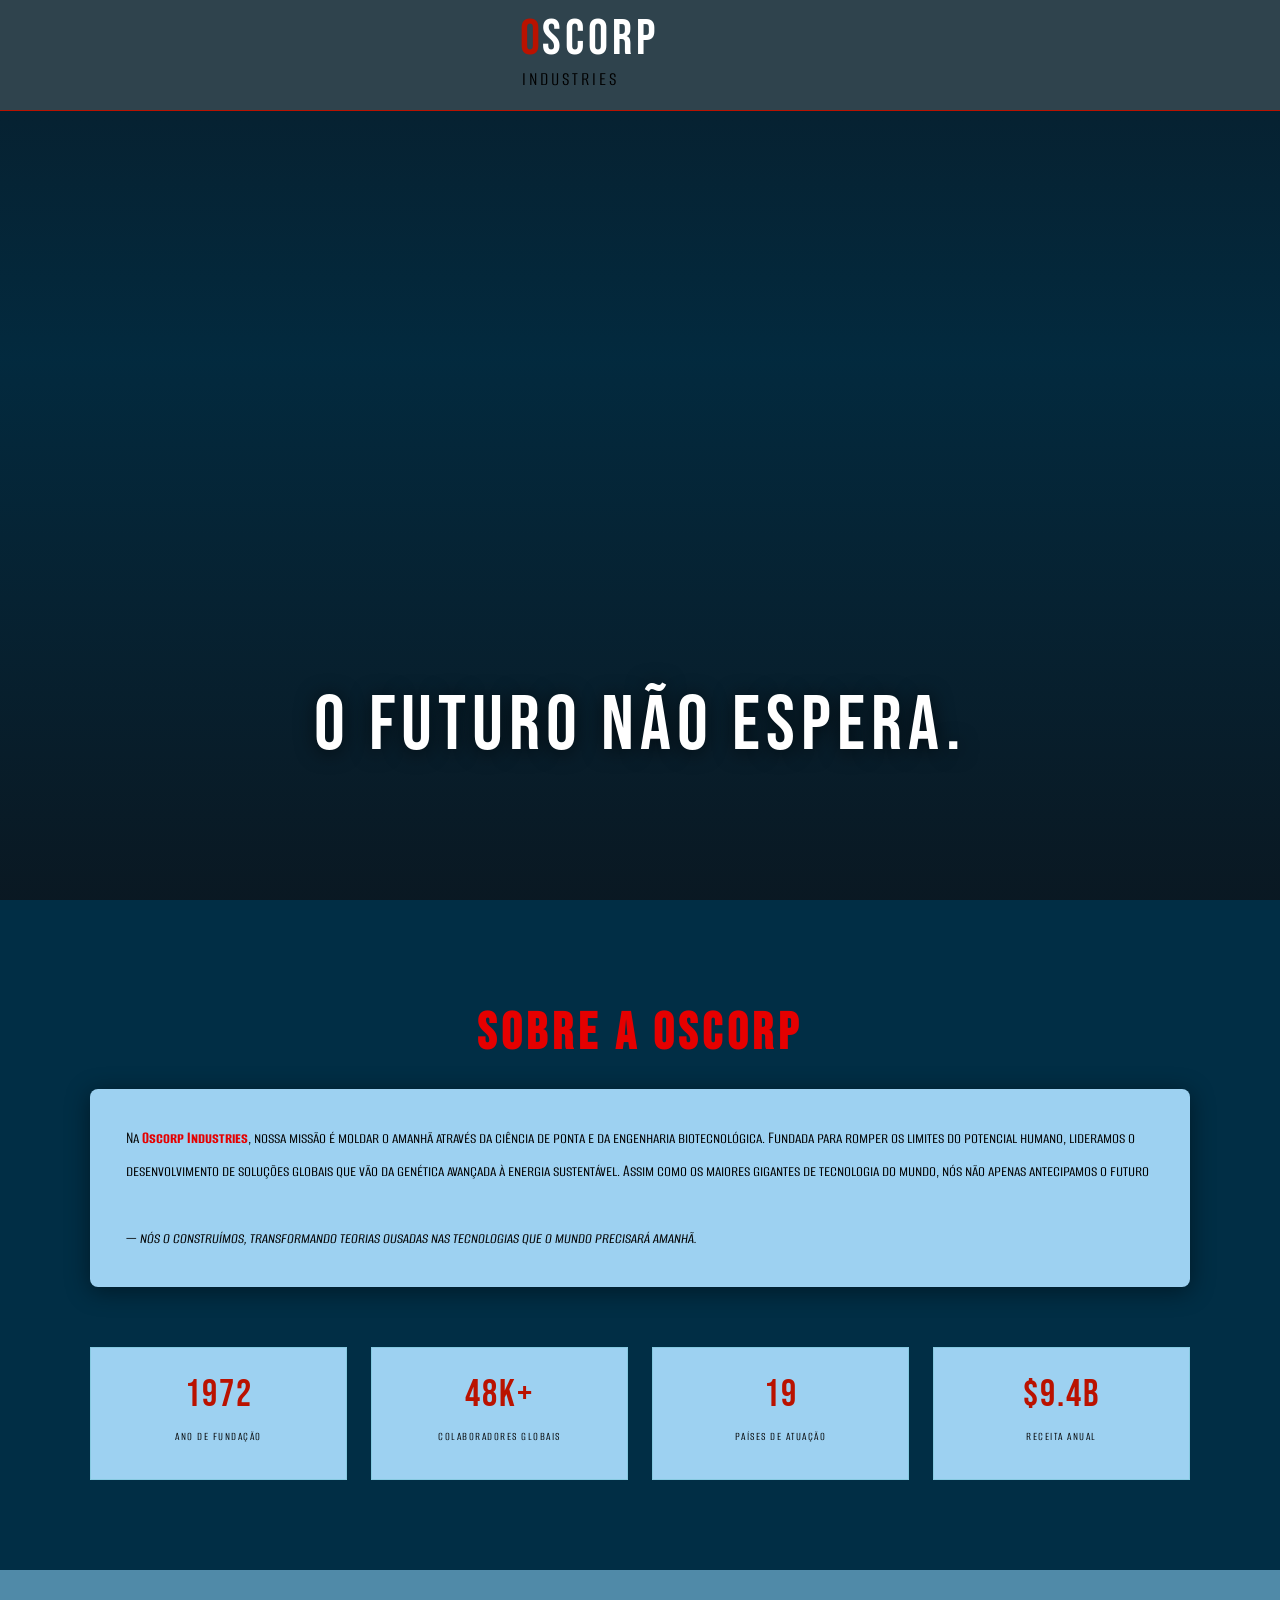
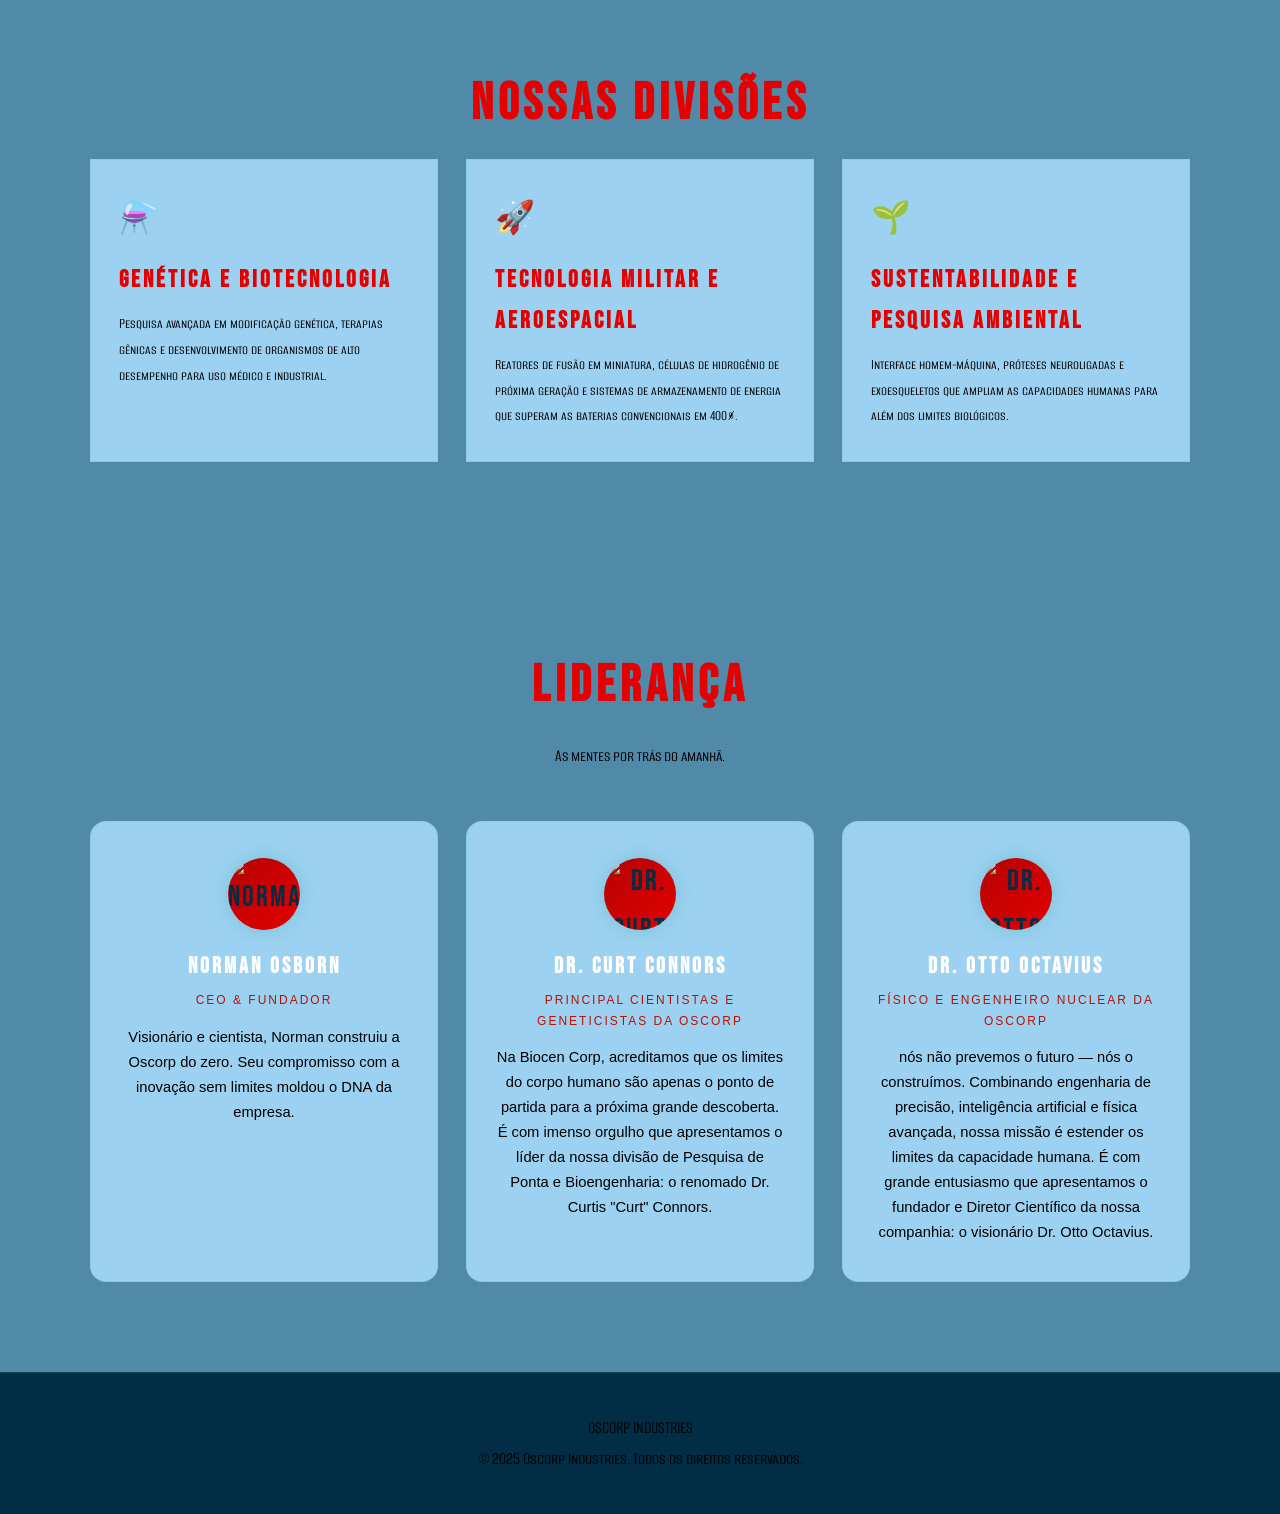
==== index.html @ ff615e9a "Add files via upload" ====
<!DOCTYPE html>
<html lang="pt-br">

<head>
    <meta charset="UTF-8">
    <meta name="viewport" content="width=device-width, initial-scale=1.0">
    <title>Oscorp Industries</title>

    <link rel="preconnect" href="https://fonts.googleapis.com">
    <link rel="preconnect" href="https://fonts.gstatic.com" crossorigin>
    <link
        href="https://fonts.googleapis.com/css2?family=Alumni+Sans+SC:ital,wght@0,100..900;1,100..900&family=Bebas+Neue&family=Black+Ops+One&family=Montserrat:ital,wght@0,100..900;1,100..900&family=Mulish:ital,wght@0,200..1000;1,200..1000&family=Roboto+Mono:ital,wght@0,100..700;1,100..700&display=swap"
        rel="stylesheet">

    <link rel="stylesheet" href="style.css">
</head>

<body>

    <!-- ======= HEADER / NAV ======= -->
    <header class="site-header">
        <div class="header-inner">
            <div class="logo">
                <span class="logo-o">O</span><span class="logo-rest">SCORP</span>
                <span class="logo-tag">INDUSTRIES</span>
            </div>
        </div>
    </header>

    <!-- ======= HERO ======= -->
    <section class="hero" id="inicio">
        <picture>
            <source media="(max-width: 768px)" srcset="image/Oscorp_Tower_img3.webp">
            <source media="(max-width: 1024px)" srcset="image/Oscorp_Tower_img2.webp">
            <img src="image/Oscorp_Tower_img.webp" alt="Torre Oscorp — sede mundial">
        </picture>

        <div class="hero-overlay">
            <p class="hero-slogan">O Futuro Não Espera.</p>
        </div>
    </section>

    <!-- ======= SOBRE ======= -->
    <section class="secao" id="sobre">
        <div class="secao-inner">
            <h2 class="secao-titulo">Sobre a Oscorp</h2>

            <div class="Introducao_Oscorp">
                <p>
                    Na <strong>Oscorp Industries</strong>, nossa missão é moldar o amanhã através da ciência de ponta e
                    da engenharia biotecnológica. Fundada para romper os limites do potencial humano, lideramos o
                    desenvolvimento de soluções globais que vão da genética avançada à energia sustentável. Assim como
                    os maiores gigantes de tecnologia do mundo, nós não apenas antecipamos o futuro
                    <br><br>
                    <em>— nós o construímos, transformando teorias ousadas nas tecnologias que o mundo precisará
                        amanhã.</em>
                </p>
            </div>

            <!-- Números de destaque -->
            <div class="numeros">
                <div class="numero-item">
                    <span class="numero-valor">1972</span>
                    <span class="numero-label">Ano de Fundação</span>
                </div>
                <div class="numero-item">
                    <span class="numero-valor">48K+</span>
                    <span class="numero-label">Colaboradores Globais</span>
                </div>
                <div class="numero-item">
                    <span class="numero-valor">19</span>
                    <span class="numero-label">Países de Atuação</span>
                </div>
                <div class="numero-item">
                    <span class="numero-valor">$9.4B</span>
                    <span class="numero-label">Receita Anual</span>
                </div>
            </div>
        </div>
    </section>

    <!-- ======= DIVISÕES ======= -->
    <section class="secao secao-escura" id="divisoes">
        <div class="secao-inner">
            <h2 class="secao-titulo">Nossas Divisões</h2>

            <div class="cards-grid">

                <div class="card">
                    <div class="card-icone">⚗️</div>
                    <h3>Genética e Biotecnologia</h3>
                    <p>Pesquisa avançada em modificação genética, terapias gênicas e desenvolvimento de organismos de
                        alto desempenho para uso médico e industrial.</p>
                </div>

                <div class="card">
                    <div class="card-icone">🚀</div>
                    <h3>Tecnologia Militar e Aeroespacial</h3>
                    <p>Reatores de fusão em miniatura, células de hidrogênio de próxima geração e sistemas de
                        armazenamento de energia que superam as baterias convencionais em 400%.</p>
                </div>

                <div class="card">
                    <div class="card-icone">🌱</div>
                    <h3>Sustentabilidade e Pesquisa Ambiental</h3>
                    <p>Interface homem-máquina, próteses neuroligadas e exoesqueletos que ampliam as capacidades
                        humanas para além dos limites biológicos.</p>
                </div>
            </div>
        </div>
    </section>
    <!-- ======= LIDERANÇA ======= -->
    <section class="secao secao-escura" id="divisores">
        <div class="secao-inner">
            <h2 class="secao-titulo">Liderança</h2>
            <p class="secao-subtitulo">As mentes por trás do amanhã.</p>

            <div class="equipe-grid">

                <div class="membro">
                    <div class="membro-avatar"><img src="image/Norman_Osborn.jpg" alt="Norman Osborn"></div>
                    <h3 class="membro-nome">Norman Osborn</h3>
                    <span class="membro-cargo">CEO &amp; Fundador</span>
                    <p class="membro-bio">Visionário e cientista, Norman construiu a Oscorp do zero. Seu compromisso
                        com a inovação sem limites moldou o DNA da empresa.</p>
                </div>

                <div class="membro">
                    <div class="membro-avatar"><img src="image/Dr_Curt_Connors.jpg" alt="Dr. Curt Connors"></div>
                    <h3 class="membro-nome">Dr. Curt Connors</h3>
                    <span class="membro-cargo">Principal cientistas e geneticistas da Oscorp</span>
                    <p class="membro-bio">Na Biocen Corp, acreditamos que os limites do corpo humano são apenas o ponto
                        de partida para a próxima grande descoberta. É com imenso orgulho que apresentamos o líder da
                        nossa divisão de Pesquisa de Ponta e Bioengenharia: o renomado Dr. Curtis "Curt" Connors.</p>
                </div>

                <div class="membro">
                    <div class="membro-avatar"><img src="image/Dr_Octavius.jpg" alt="Dr. Otto Octavius"></div>
                    <h3 class="membro-nome">Dr. Otto Octavius</h3>
                    <span class="membro-cargo">Físico e engenheiro nuclear da Oscorp</span>
                    <p class="membro-bio">nós não prevemos o futuro — nós o construímos. Combinando engenharia de
                        precisão, inteligência artificial e física avançada, nossa missão é estender os limites da
                        capacidade humana. É com grande entusiasmo que apresentamos o fundador e Diretor Científico da
                        nossa companhia: o visionário Dr. Otto Octavius.</p>
                </div>

            </div>
        </div>
    </section>

    <!-- ======= FOOTER ======= -->
    <footer class="site-footer">
        <div class="footer-inner">
            <p class="footer-logo">OSCORP <span>INDUSTRIES</span></p>
            <p class="footer-copy">© 2025 Oscorp Industries. Todos os direitos reservados.</p>
        </div>
    </footer>

</body>

</html>
---- style.css ----
* {
    margin: 0;
    padding: 0;
    box-sizing: border-box;
}

:root {
    --fonte-titulo:  "Bebas Neue", sans-serif;
    --fonte-corpo:   "Alumni Sans SC", sans-serif;
    --fonte-corpo-2: sans-serif 
    --fonte-mono:    "Roboto Mono", monospace;

    --verde:         #BA1200;
    --verde-escuro:  #b30303;
    --verde-claro:   #e50000;
    --escuro:        #012e45; 
    --escuro-2:      #508AA8; 
    --escuro-3:      #9DD1F1; 
    --texto:         #000000;
    --texto-suave:   #000000;
    --branco:        #ffffff;
    --vermelho:      #BA1200;

    --espacamento:   20px;
    --raio:          8px;
    --raio-grande:   16px;

    --sombra:        0 4px 24px rgba(0, 0, 0, 0.45);
    --sombra-verde:  0 0 20px rgba(49, 173, 161, 0.35);
}

/* =============================================
   BASE
   ============================================= */
html {
    scroll-behavior: smooth;
}

body {
    font-family: var(--fonte-corpo);
    font-size: 18px;
    background-color: var(--escuro);
    color: var(--texto);
    line-height: 1.7;
}



/* =============================================
   HEADER
   ============================================= */
.site-header {
    position: fixed;
    top: 0;
    left: 0;
    right: 0;
    z-index: 100;
    background: #2f434d;
    backdrop-filter: blur(10px);
    border-bottom: 1px solid #BA1200;
}

.header-inner {
    max-width: 1200px;
    margin: 0 auto;
    padding: 14px 30px;
    display: flex;
    align-items: center;
    justify-content: space-between;
    gap: 20px;
}

/* Logo */
.logo {
    display: flex;
    align-items: center;
    gap: 2px;
    flex-direction: row;
    flex-wrap: wrap;
    row-gap: 0;
    margin: 0 auto;
}

.logo-o {
    font-family: var(--fonte-titulo);
    font-size: 50px;   /* era 2.2rem */
    color: var(--vermelho);
    line-height: 1;
}

.logo-rest {
    font-family: var(--fonte-titulo);
    font-size: 50px;   /* era 2.2rem */
    color: var(--branco);
    letter-spacing: 4px;
    line-height: 1;
}

.logo-tag {
    font-family: var(--fonte-mono);
    font-size: 20px;
    color: var(--texto-suave);
    letter-spacing: 3px;
    width: 100%;
    margin-top: -2px;
    padding-left: 2px;
}


/* =============================================
   HERO
   ============================================= */
.hero {
    position: relative;
    width: 100%;
    margin-top: 0; 
}

.hero picture,
.hero img {
    width: 100%;
    height: 100vh;
    object-fit: cover;
    display: block;
}

.hero-overlay {
    position: absolute;
    inset: 0;
    background: linear-gradient(
        to bottom,
        rgba(13, 17, 23, 0.55) 0%,
        rgba(13, 17, 23, 0.15) 40%,
        rgba(13, 17, 23, 0.75) 100%
    );
    display: flex;
    flex-direction: column;
    align-items: center;
    justify-content: flex-end;
    padding-bottom: 80px;
    text-align: center;
}

.hero-slogan {
    font-family: var(--fonte-titulo);
    font-size: clamp(2.5rem, 6vw, 5.5rem);
    letter-spacing: 6px;
    color: var(--branco);
    text-shadow: 0 2px 20px rgba(0,0,0,0.7);
    margin-bottom: 28px;
}


/* =============================================
   SEÇÕES — BASE
   ============================================= */
.secao {
    padding: 90px 30px;
    background: linear-gradient(
        to bottom,
        var(--escuro) 0%,
        var(--escuro-2) 50%,
        var(--escuro-3) 100%
    )
        background-size: 400% 400%;
        animation: gradiente 8s ease infinite;

}

.secao-escura {
    background-color: var(--escuro-2);
}

.secao-inner {
    max-width: 1100px;
    margin: 0 auto;
}

.secao-inner-estreita {
    max-width: 800px;
}

.secao-titulo {
    font-family: var(--fonte-titulo);
    font-size: clamp(2rem, 4vw, 3.2rem);
    letter-spacing: 5px;
    color: var(--verde-claro);
    text-align: center;
    margin-bottom: 12px;
}

.secao-subtitulo {
    font-family: var(--fonte-corpo);
    font-size: 1.1rem;
    color: var(--texto-suave);
    text-align: center;
    margin-bottom: 50px;
}

/* =============================================
   SOBRE — Intro + Números
   ============================================= */
.Introducao_Oscorp {
    background: var(--escuro-3);
    border-radius: var(--raio);
    padding: 32px 36px;
    margin-bottom: 60px;
    box-shadow: var(--sombra);
    font-size: 1.1rem;
    text-align: left;
    color: var(--texto);
    line-height: 1.9;
}

.Introducao_Oscorp strong {
    color: var(--verde-claro);
}

.Introducao_Oscorp em {
    color: var(--texto-suave);
    font-style: italic;
}

/* Números */
.numeros {
    display: grid;
    grid-template-columns: repeat(auto-fit, minmax(160px, 1fr));
    gap: 24px;
    text-align: center;
}

.numero-item {
    background: var(--escuro-3);
    border: 1px solid rgba(49, 173, 161, 0.2);
    padding: 28px 16px;
    transition: border-color 0.25s, box-shadow 0.25s;
}

.numero-item:hover {
    border-color: var(--verde);
    box-shadow: var(--sombra-verde);
}

.numero-valor {
    display: block;
    font-family: var(--fonte-titulo);
    font-size: 2.4rem;
    letter-spacing: 2px;
    color: var(--verde);
    line-height: 1;
    margin-bottom: 6px;
}

.numero-label {
    font-family: var(--fonte-mono);
    font-size: 0.75rem;
    letter-spacing: 1.5px;
    color: var(--texto-suave);
    text-transform: uppercase;
}

/* =============================================
   DIVISÕES — Cards
   ============================================= */
.cards-grid {
    display: grid;
    grid-template-columns: repeat(auto-fit, minmax(300px, 1fr));
    gap: 28px;
}

.card {
    background: var(--escuro-3);
    border: 1px solid rgba(49, 173, 161, 0.15);
    padding: 32px 28px;
    text-align: left;
    transition: transform 0.25s, border-color 0.25s, box-shadow 0.25s;
}

.card:hover {
    transform: translateY(-5px);
    border-color: #BA1200;
    box-shadow: var(--sombra-verde);
}

.card-icone {
    font-size: 2rem;
    margin-bottom: 14px;
}

.card h3 {
    font-family: var(--fonte-titulo);
    font-size: 1.5rem;
    letter-spacing: 3px;
    color: var(--verde-claro);
    margin-bottom: 10px;
}

.card p {
    font-size: 0.95rem;
    color: var(--texto-suave);
    line-height: 1.7;
}

/* =============================================
   LIDERANÇA — Equipe
   ============================================= */
.equipe-grid {
    display: grid;
    grid-template-columns: repeat(auto-fit, minmax(260px, 1fr));
    gap: 28px;
}

.membro {
    background: var(--escuro-3);
    border: 1px solid rgba(49, 173, 161, 0.15);
    border-radius: var(--raio-grande);
    padding: 36px 28px;
    text-align: center;
    transition: transform 0.25s, border-color 0.25s;
    font-family:'Gill Sans', 'Gill Sans MT', Calibri, 'Trebuchet MS', sans-serif
}

.membro:hover {
    transform: translateY(-4px);
    border-color: var(--verde);
}

.membro-avatar {
    width: 72px;
    height: 72px;
    border-radius: 50%;
    background: linear-gradient(135deg, var(--verde-escuro), var(--verde-claro));
    font-family: var(--fonte-titulo);
    font-size: 1.8rem;
    letter-spacing: 2px;
    color: var(--escuro);
    display: flex;
    align-items: center;
    justify-content: center;
    margin: 0 auto 18px;
    box-shadow: var(--sombra-verde);
}

.membro-nome {
    font-family: var(--fonte-titulo);
    font-size: 1.4rem;
    letter-spacing: 3px;
    color: var(--branco);
    margin-bottom: 4px;
}

.membro-cargo {
    font-family: var(--fonte-mono);
    font-size: 0.75rem;
    letter-spacing: 2px;
    color: var(--verde);
    text-transform: uppercase;
    display: block;
    margin-bottom: 14px;
}

.membro-bio {
    font-size: 0.92rem;
    color: var(--texto-suave);
    line-height: 1.7;
}

.membro-avatar img {
    width: 100%;
    height: 100%;
    border-radius: 50%;
    object-fit: cover;
    display: block;
}


/* =============================================
   FOOTER
   ============================================= */

   .site-footer {
    border-top: 1px solid rgba(49, 173, 161, 0.2);
    padding: 40px 30px;
    text-align: center;
     
}

.footer-bg {
    position: absolute;
    inset: 0;
    z-index: 0;
}

.footer-bg img {
    width: 100%;
    height: 100%;
    object-fit: cover;
    display: block;
    opacity: 1;       
}

.footer-inner {
    max-width: 600px;
    margin: 0 auto;
    position: relative;
    z-index: 1;
}

.site-footer {

    background-size: cover;
    background-position: center;
}

/* =============================================
   RESPONSIVO — TABLET
   ============================================= */
@media (max-width: 1024px) {
    .nav-principal {
        gap: 18px;
    }

    .hero-slogan {
        font-size: clamp(2rem, 7vw, 4rem);
    }

    .cards-grid {
        grid-template-columns: repeat(2, 1fr);
    }
}

/* =============================================
   RESPONSIVO — MOBILE
   ============================================= */
@media (max-width: 768px) {
    .header-inner {
        flex-direction: column;
        gap: 10px;
        padding: 12px 20px;
    }

    .nav-principal {
        gap: 14px;
        flex-wrap: wrap;
        justify-content: center;
    }

    .nav-principal a {
        font-size: 0.95rem;
    }

    .hero picture,
    .hero img {
        height: 70vh;
    }

    .hero-overlay {
        padding-bottom: 50px;
    }

    .secao {
        padding: 60px 20px;
    }

    .cards-grid {
        grid-template-columns: 1fr;
    }

    .equipe-grid {
        grid-template-columns: 1fr;
    }

    .numeros {
        grid-template-columns: repeat(2, 1fr);
    }

    .Introducao_Oscorp {
        padding: 22px 20px;
    }

    .contato-grid {
        grid-template-columns: 1fr;
    }
}
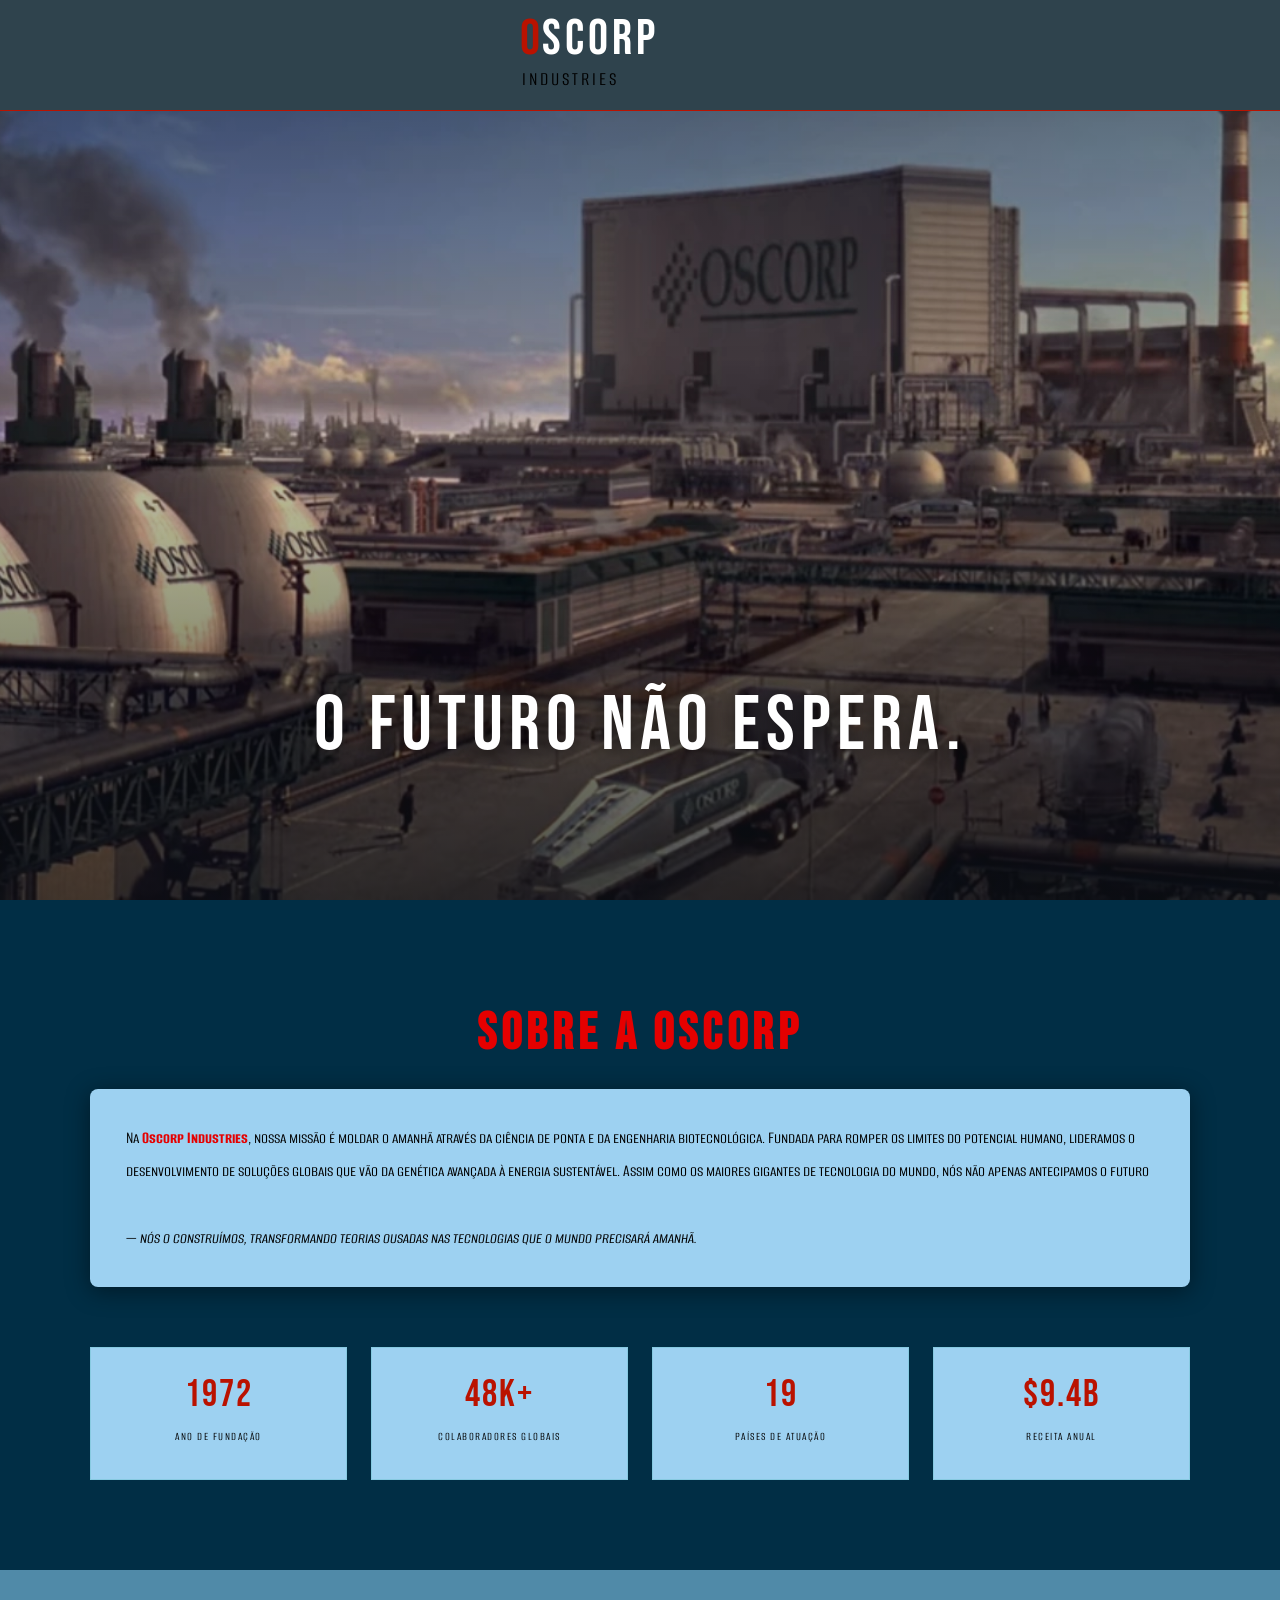
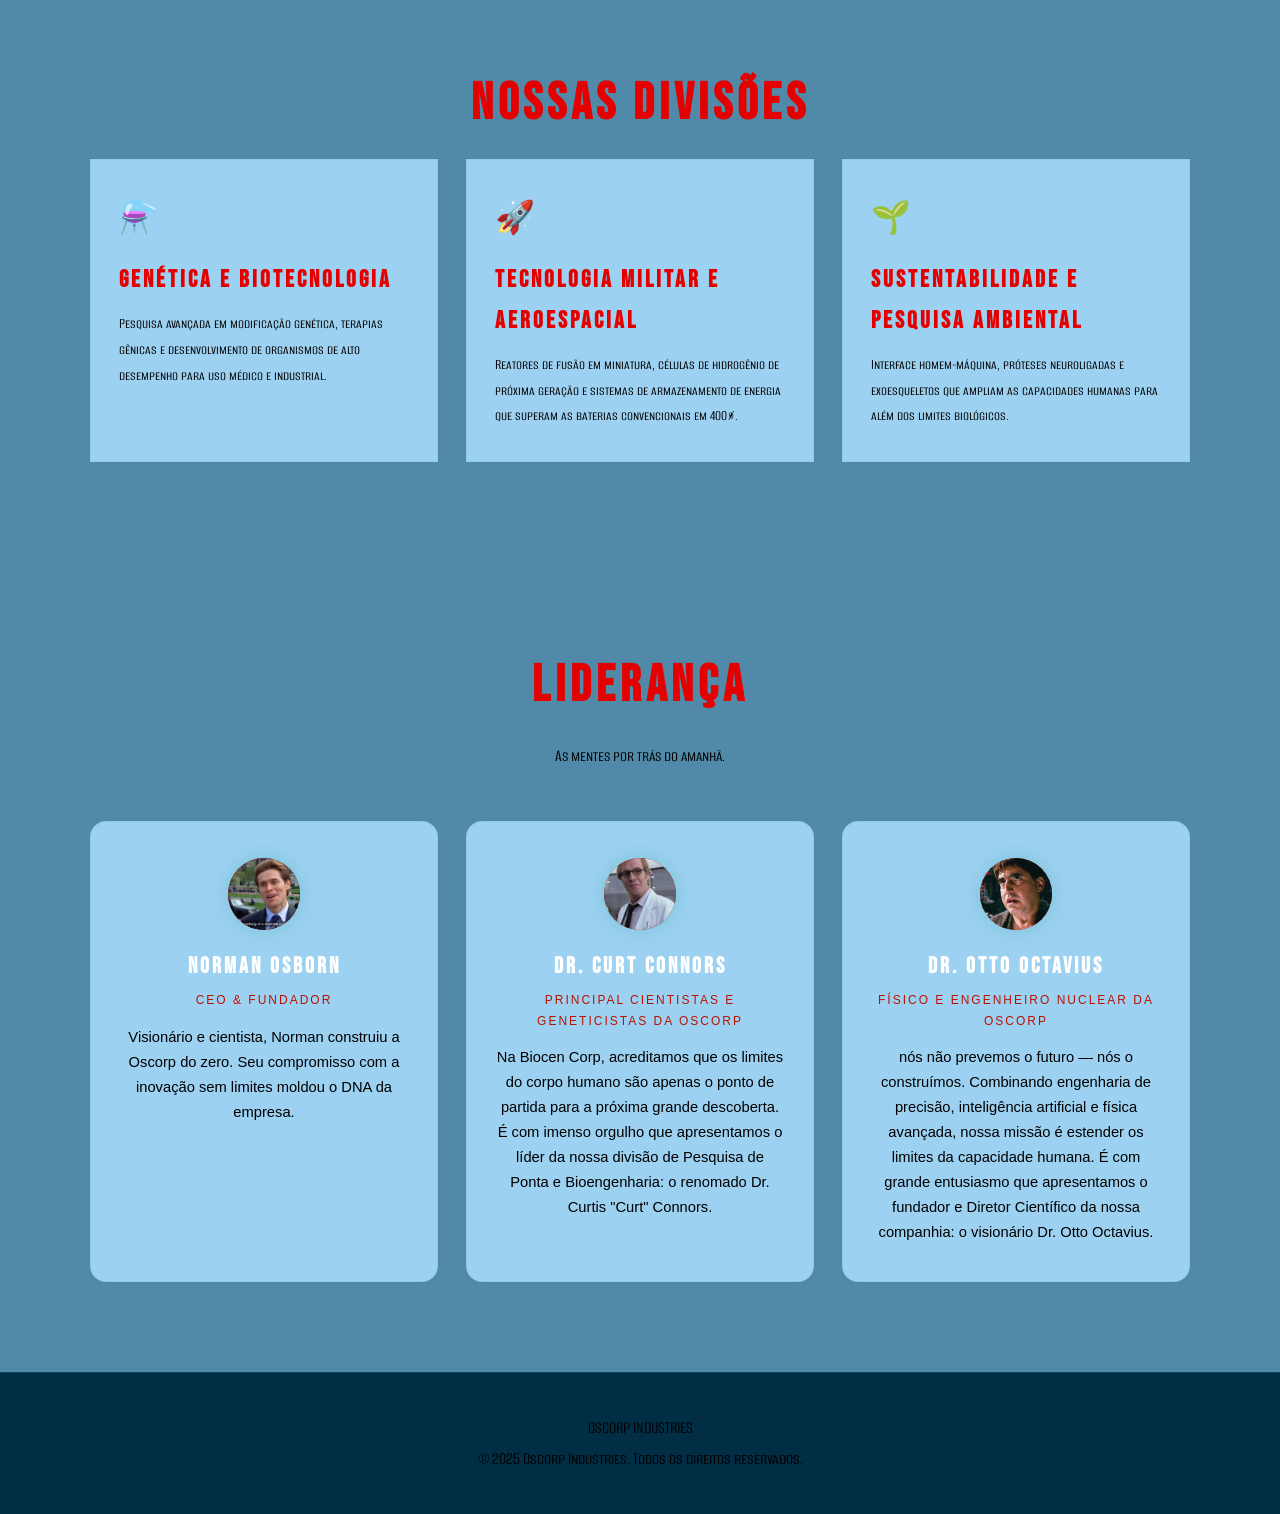
==== commit 029d0dce: "Add files via upload" ====
--- a/index.html
+++ b/index.html
@@ -30,7 +30,7 @@
     <!-- ======= HERO ======= -->
     <section class="hero" id="inicio">
         <picture>
-            <source media="(max-width: 768px)" srcset="image/Oscorp_Tower_img3.webp">
+            <source media="(max-width: 468px)" srcset="image/Oscorp_Tower_img3.webp">
             <source media="(max-width: 1024px)" srcset="image/Oscorp_Tower_img2.webp">
             <img src="image/Oscorp_Tower_img.webp" alt="Torre Oscorp — sede mundial">
         </picture>
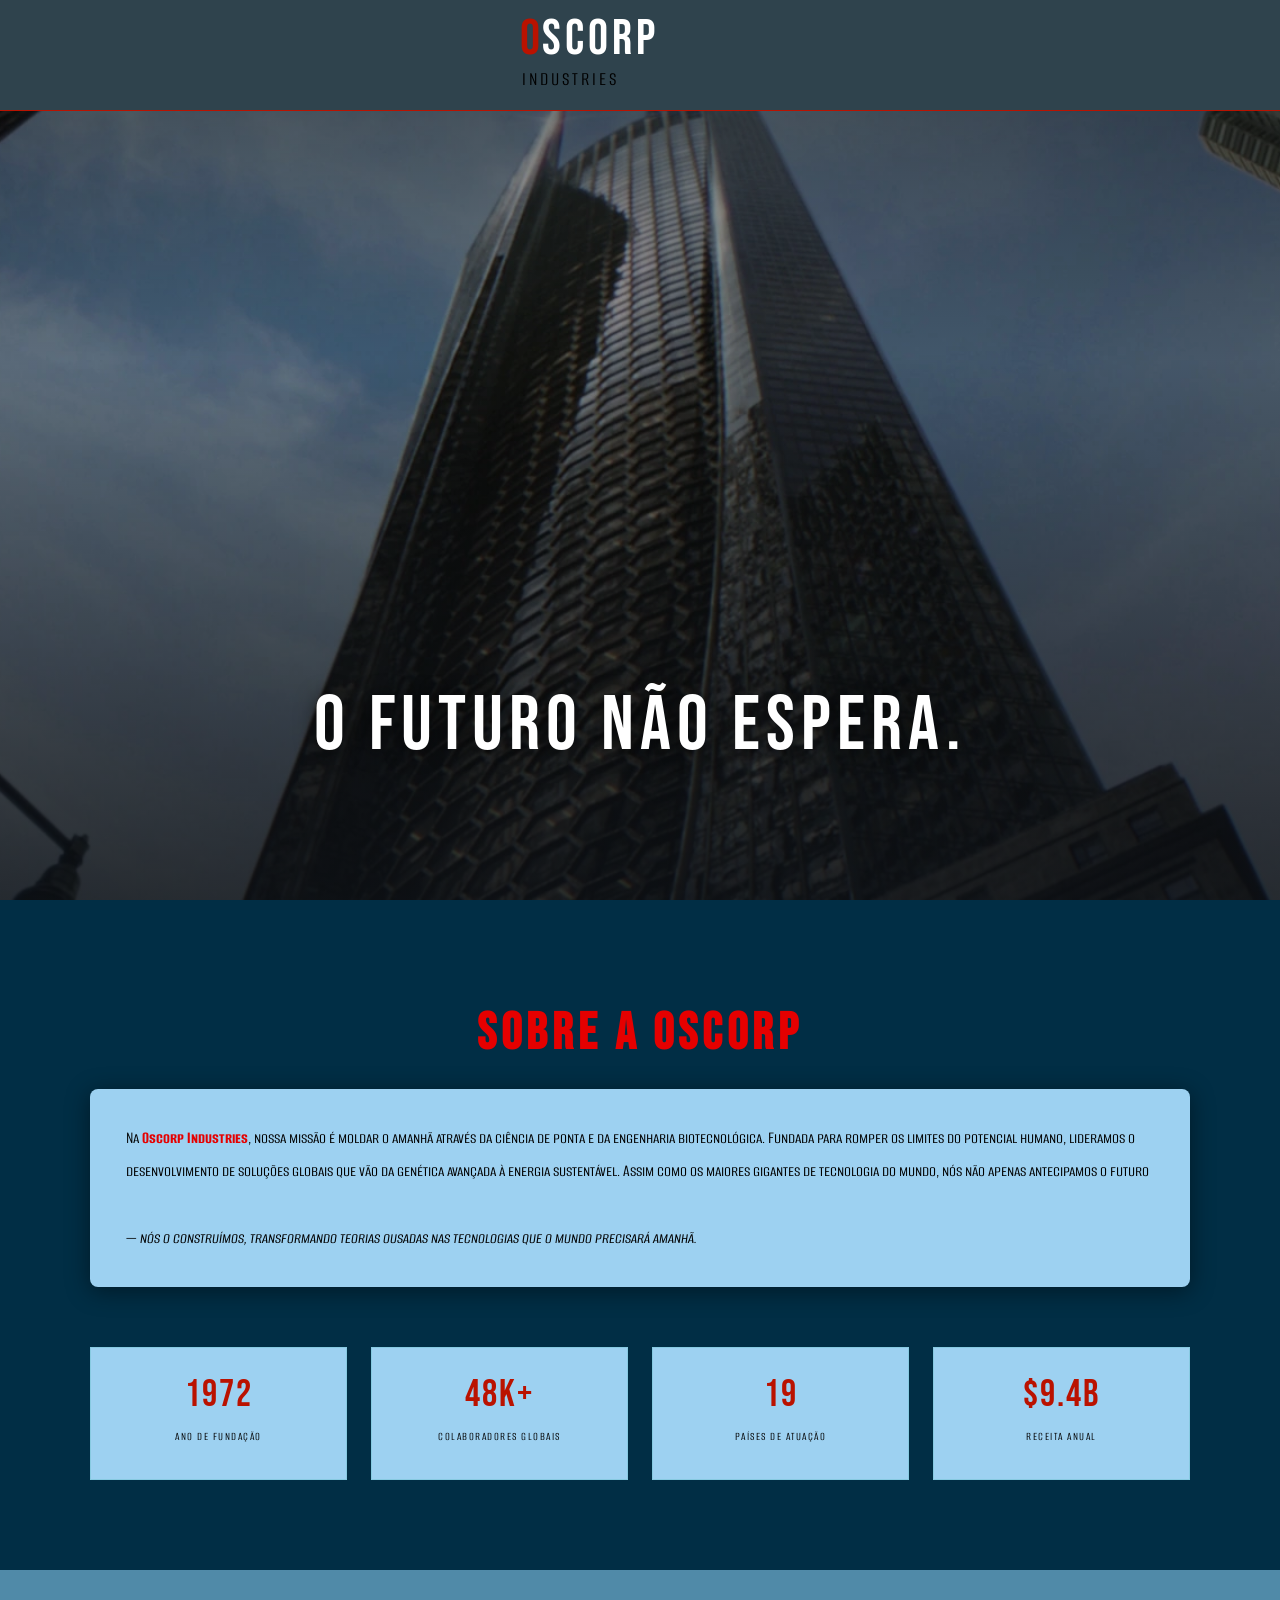
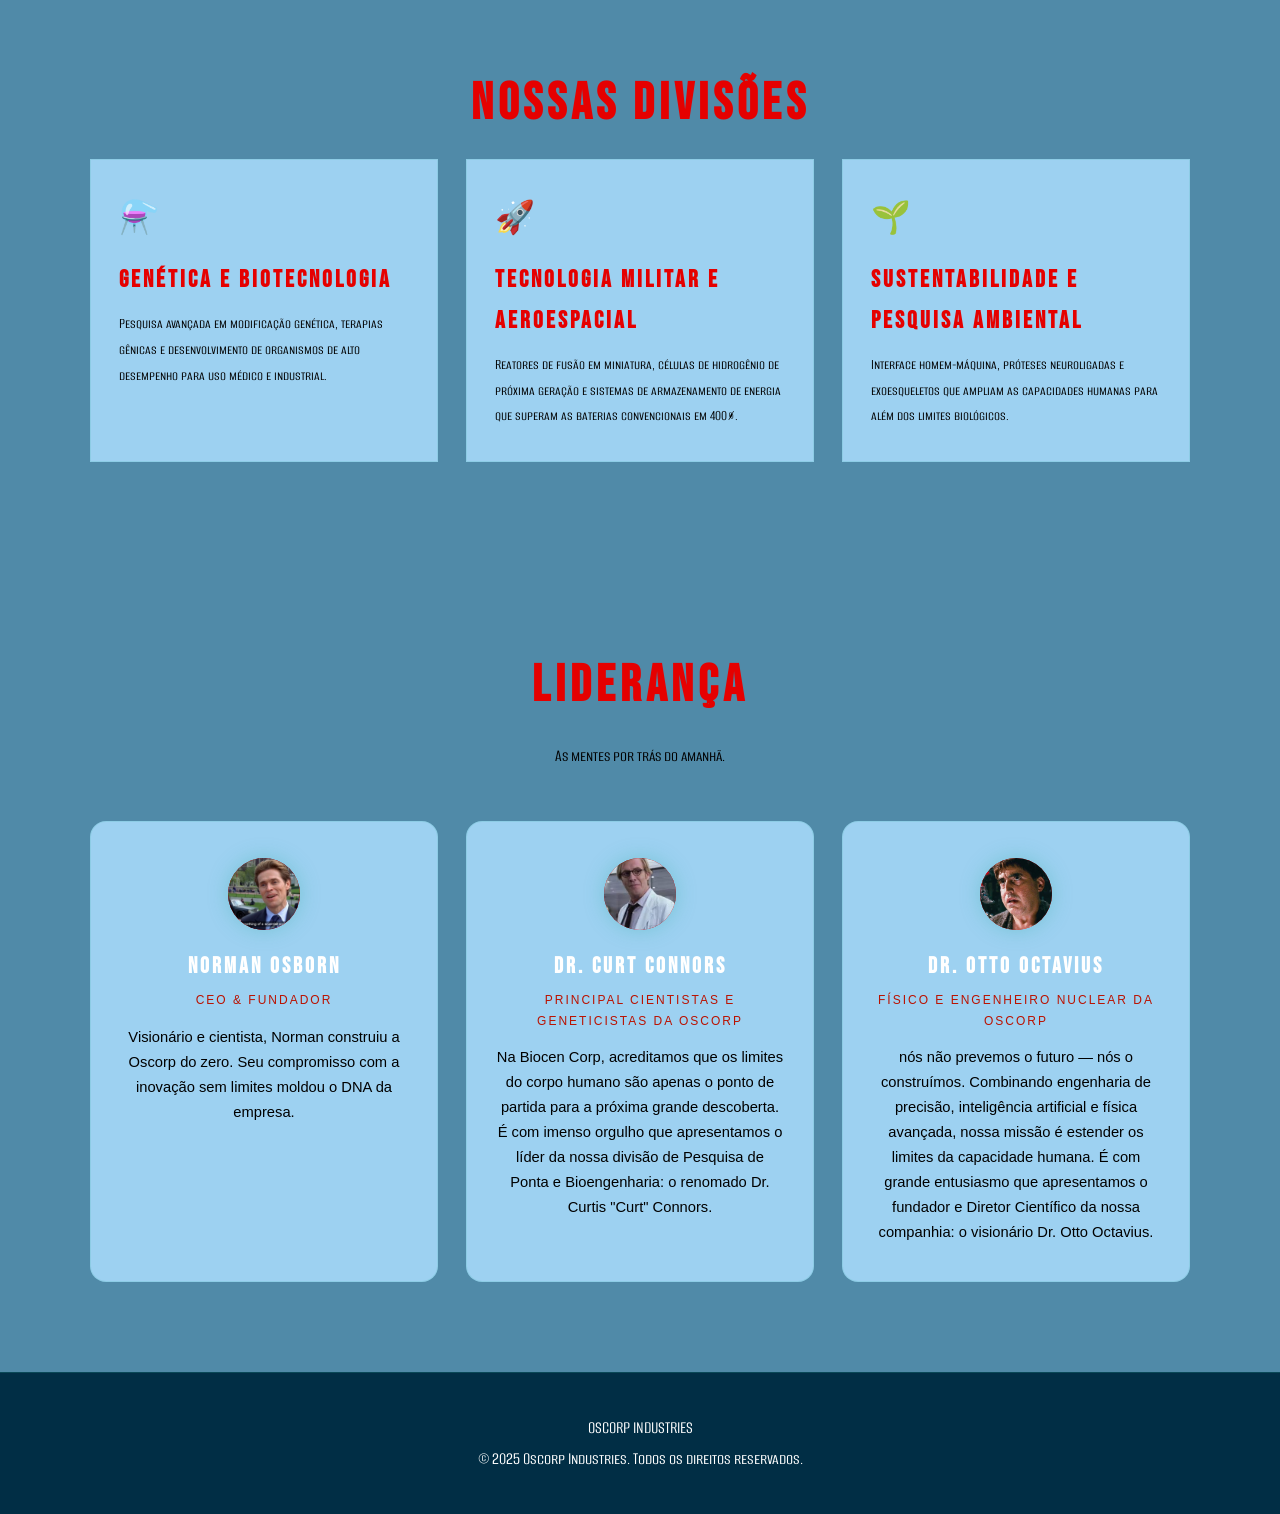
==== commit 22dae4e0: "Add files via upload" ====
--- a/index.html
+++ b/index.html
@@ -30,7 +30,7 @@
     <!-- ======= HERO ======= -->
     <section class="hero" id="inicio">
         <picture>
-            <source media="(max-width: 468px)" srcset="image/Oscorp_Tower_img3.webp">
+            <source media="(max-width: 668px)" srcset="image/Oscorp_Tower_img3.webp">
             <source media="(max-width: 1024px)" srcset="image/Oscorp_Tower_img2.webp">
             <img src="image/Oscorp_Tower_img.webp" alt="Torre Oscorp — sede mundial">
         </picture>
--- a/style.css
+++ b/style.css
@@ -382,6 +382,7 @@
     border-top: 1px solid rgba(49, 173, 161, 0.2);
     padding: 40px 30px;
     text-align: center;
+    color: var(--branco)
      
 }
 
@@ -389,14 +390,6 @@
     position: absolute;
     inset: 0;
     z-index: 0;
-}
-
-.footer-bg img {
-    width: 100%;
-    height: 100%;
-    object-fit: cover;
-    display: block;
-    opacity: 1;       
 }
 
 .footer-inner {
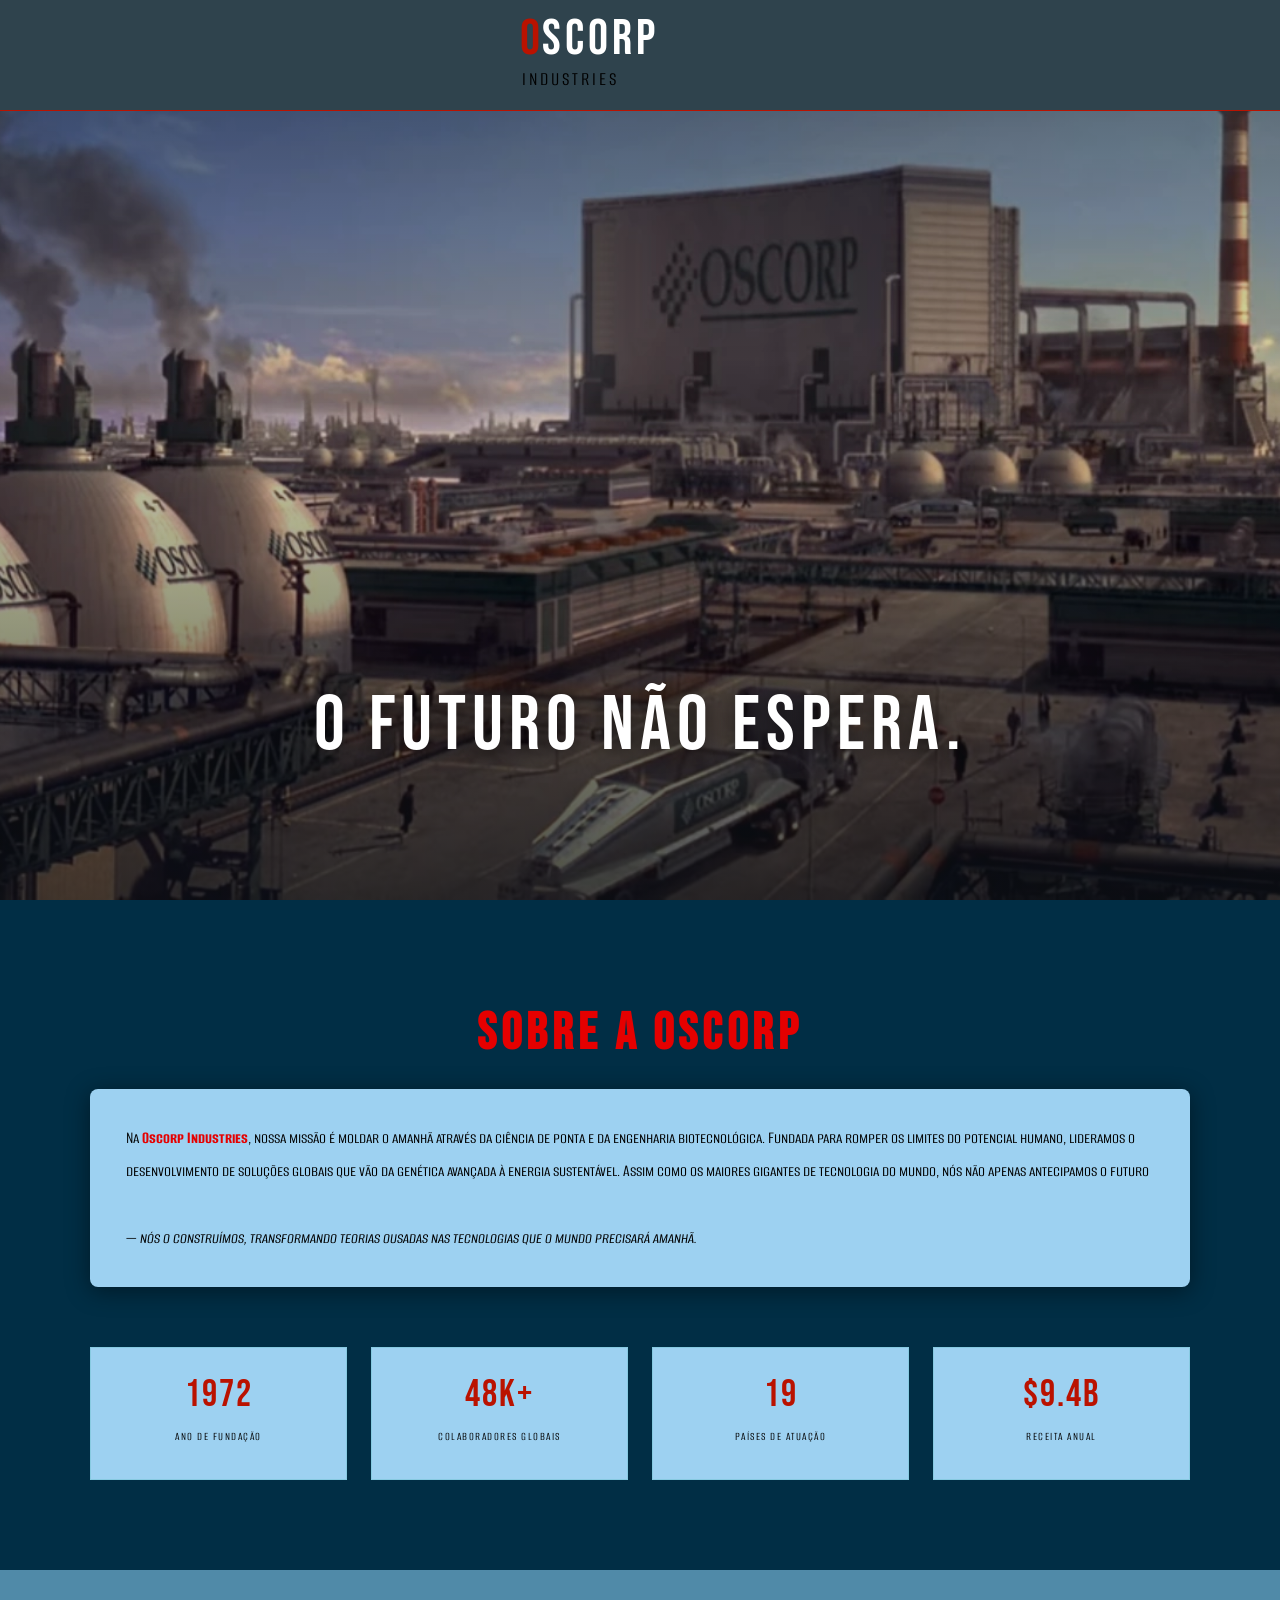
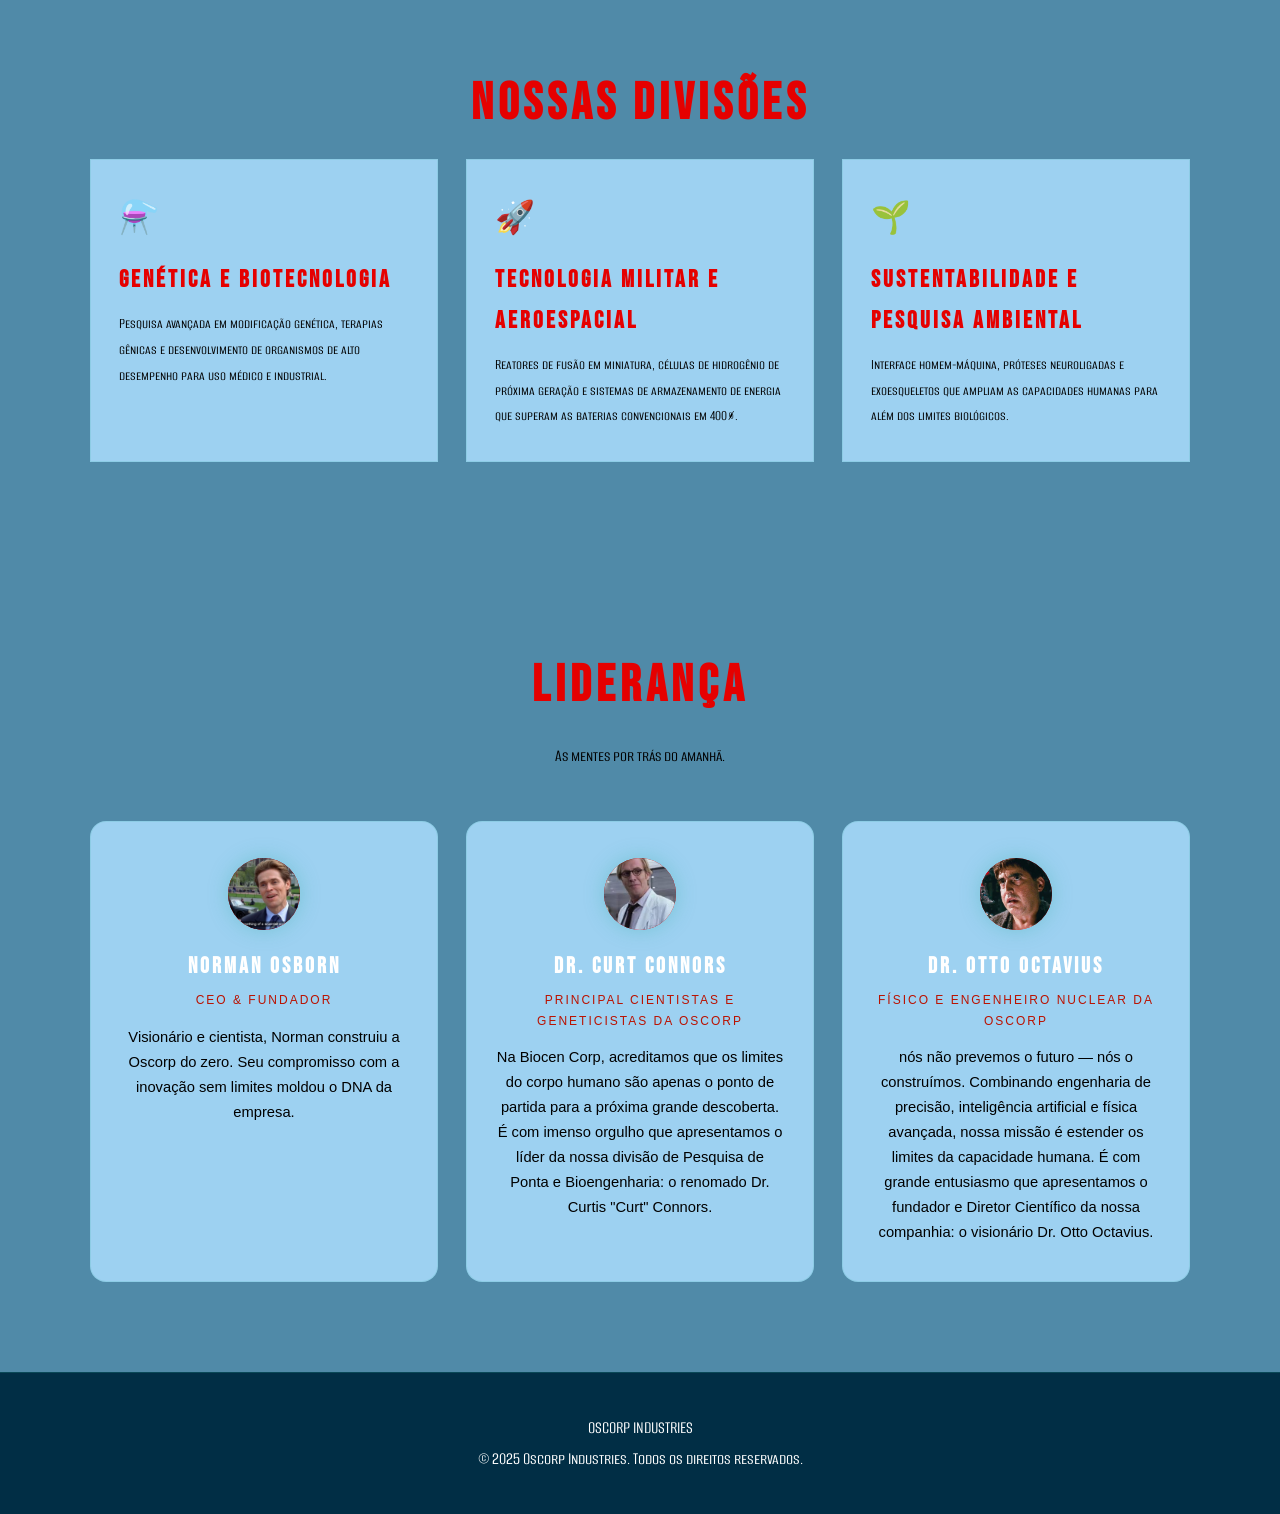
==== commit 03c9e41d: "Fix HTML formatting and ensure proper structure" ====
--- a/index.html
+++ b/index.html
@@ -158,4 +158,4 @@
 
 </body>
 
-</html>+</html>
